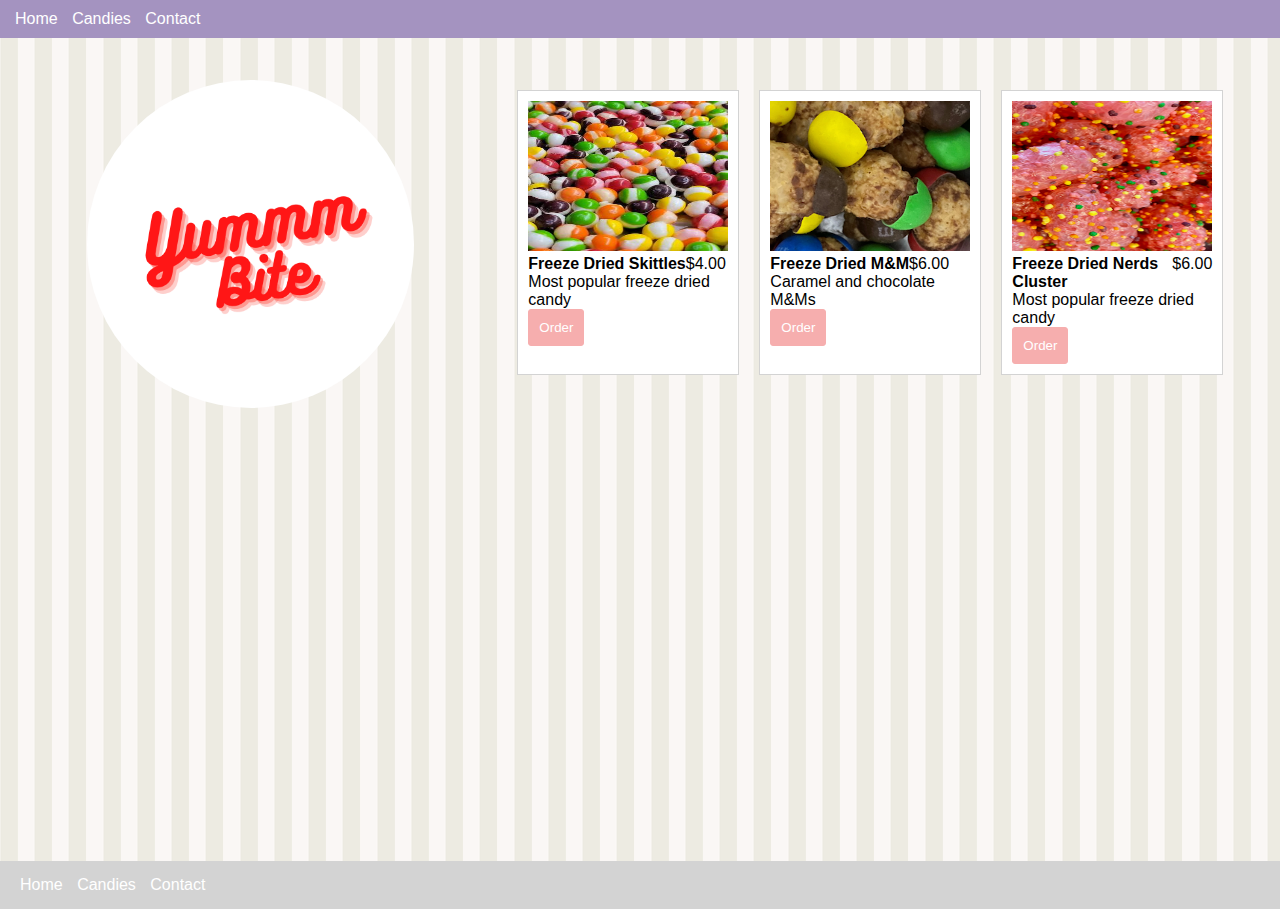
==== candy.html @ 572a9296 "HTML and CSS to website" ====
<!DOCTYPE html>
<html lang="en">
<head>
    <meta charset="UTF-8">
    <meta http-equiv="X-UA-Compatible" content="IE=edge">
    <meta name="viewport" content="width=device-width, initial-scale=1.0">
    <link rel="stylesheet" href="style.css" type="text/css"/>
    <title>Candy | Yummm Bite</title>
</head>
<body>
    <header>
        <nav>
            <ul>
                <li><a href="/">Home</a></li>
                <li><a href="candy.html">Candies</a></li>
                <li><a href="contact.html">Contact</a></li>
            </ul>
        </nav>
    </header>
    <main>
        <aside><img src="images/logo.png" alt="Yummm Bite Logo"></aside>
        <article>
           <section class="columns-desktop">
               <div class="candy">    
                <img src="images/skittle.jpeg" alt="Freeze Dried Skittles"/>
                <div class="columns">
                    <div class="title">Freeze Dried Skittles</div>
                    <div class="price">$4.00</div>
                </div>
                <p class="desc">Most popular freeze dried candy</p>
                <button data-order="skittles">Order</button>
               </div>

               <div class="candy">    
                <img src="images/mnm-caramel.png" alt="Freeze Dried Caramel M&Ms"/>
                <div class="columns">
                    <div class="title">Freeze Dried M&M</div>
                    <div class="price">$6.00</div>
                </div>
                <p class="desc">Caramel and chocolate M&Ms</p>
                <button data-order="mnm">Order</button>
               </div>

               <div class="candy">    
                <img src="images/nerd-cluster.png" alt="Freeze Dried Nerds Cluster"/>
                <div class="columns">
                    <div class="title">Freeze Dried Nerds Cluster</div>
                    <div class="price">$6.00</div>
                </div>
                <p class="desc">Most popular freeze dried candy</p>
                <button data-order="nerds">Order</button>
               </div>
           </section>
        </article>
    </main>
</body>

<footer>
    <nav>
        <ul>
            <li><a href="/">Home</a></li>
            <li><a href="candy.html">Candies</a></li>
            <li><a href="contact.html">Contact</a></li>
        </ul>
    </nav>
</footer>
</html>
---- style.css ----
* {
    margin: 0;
}

html, body {
    height: 100%;
}

body {
    font-family: Arial, Helvetica, sans-serif;
    background-color: lightgray;
}

p{
    margin: 0.5em 0 0.53m 0;
}

header {
    display: block;
    position: fixed;
    top: 0;
    left: 0;
    width: 100%;
    background-color: #a493c0;
    padding: 10px;
}

nav a:visited,
nav a:link {
    color: white;
    text-decoration: none;
}

nav > ul {
    display: inline;
    padding: 0;
}

nav > ul > li {
    display: inline-block;
    list-style: none;
    margin: 0 5px 0 5px;
}

main {
    display: block;
    background-image: url("images/background.png");
    padding-top: 3em;
    padding-bottom: 3em;
    min-height: 85%;
}

footer {
    padding: 15px;
}

aside, article {
    padding: 2em;
}

aside {
    text-align: center;
}

article {
    width: 75%;
}

img[src="images/logo.png"] {
    border-radius: 50%;
    max-width: 85%;
    max-height: 75%;
}
img[src="images/candy-banner.jpeg"] {
    max-height: 50%;
}

.columns {
    display: flex;
}


@media only screen and (min-width: 768px) {

    main {
        display: flex;
    }

    aside {
        margin-left: 2%;
    }

    .columns-desktop {
        display: flex;
    }
}

/* Candy */

.candy {
    width: 200px;
    padding: 10px;
    margin: 10px;
    background-color: white;
    border: solid 1px lightgray;
}

.candy img {
    width: 100%;
    height: 150px;
}

.candy .title {
    font-weight: bold;
}

.candy .price {
    text-align: right;
}
/*
.candy .columns div {
    width: 50%;
}
*/
.candy button {
    background-color: #f6aeae;
    padding: 10px;
    border: solid 1px #f6aeae;
    border-radius: 3px;
    color: white;
}
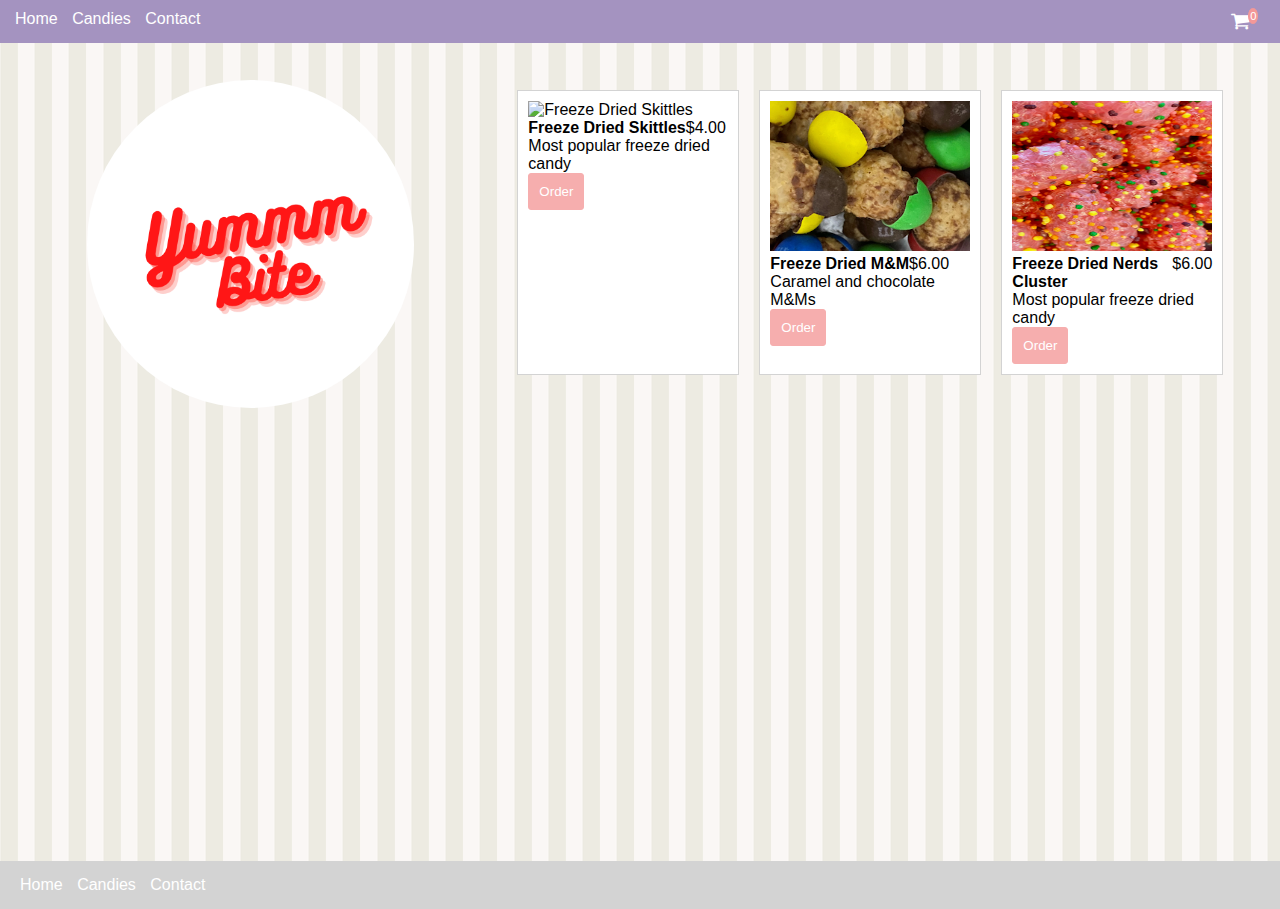
==== commit 12393e35: "add shopping cart icon" ====
--- a/candy.html
+++ b/candy.html
@@ -5,6 +5,7 @@
     <meta http-equiv="X-UA-Compatible" content="IE=edge">
     <meta name="viewport" content="width=device-width, initial-scale=1.0">
     <link rel="stylesheet" href="style.css" type="text/css"/>
+    <link rel="stylesheet" href="https://cdnjs.cloudflare.com/ajax/libs/font-awesome/4.7.0/css/font-awesome.min.css">
     <title>Candy | Yummm Bite</title>
 </head>
 <body>
@@ -15,20 +16,27 @@
                 <li><a href="candy.html">Candies</a></li>
                 <li><a href="contact.html">Contact</a></li>
             </ul>
+
+            <div class="cart-icon">
+                <p>0</p>
+                <i class="fa fa-shopping-cart">
+                </i>
+            </div>
         </nav>
+        
     </header>
     <main>
         <aside><img src="images/logo.png" alt="Yummm Bite Logo"></aside>
         <article>
            <section class="columns-desktop">
                <div class="candy">    
-                <img src="images/skittle.jpeg" alt="Freeze Dried Skittles"/>
+                <img src="images/skittle.png" alt="Freeze Dried Skittles"/>
                 <div class="columns">
                     <div class="title">Freeze Dried Skittles</div>
                     <div class="price">$4.00</div>
                 </div>
                 <p class="desc">Most popular freeze dried candy</p>
-                <button data-order="skittles">Order</button>
+                <button data-order="skittle">Order</button>
                </div>
 
                <div class="candy">    
@@ -38,7 +46,7 @@
                     <div class="price">$6.00</div>
                 </div>
                 <p class="desc">Caramel and chocolate M&Ms</p>
-                <button data-order="mnm">Order</button>
+                <button data-order="mnm-caramel">Order</button>
                </div>
 
                <div class="candy">    
@@ -48,20 +56,57 @@
                     <div class="price">$6.00</div>
                 </div>
                 <p class="desc">Most popular freeze dried candy</p>
-                <button data-order="nerds">Order</button>
+                <button data-order="nerd-cluster">Order</button>
                </div>
            </section>
         </article>
+
     </main>
+
+    <footer>
+        <nav>
+            <ul>
+                <li><a href="/">Home</a></li>
+                <li><a href="candy.html">Candies</a></li>
+                <li><a href="contact.html">Contact</a></li>
+            </ul>
+        </nav>
+    </footer>
+
+    <div class="cart-box">
+        <div class="cart">
+            <i class="fa fa-close"></i>
+            <h1>Cart</h1>
+        </div>
+       
+    </div>
 </body>
 
-<footer>
-    <nav>
-        <ul>
-            <li><a href="/">Home</a></li>
-            <li><a href="candy.html">Candies</a></li>
-            <li><a href="contact.html">Contact</a></li>
-        </ul>
-    </nav>
-</footer>
+<script>
+    window.addEventListener("DOMContentLoaded", function(e) {
+        const orderButtons = document.querySelectorAll("button[data-order]");
+
+        orderButtons.forEach(function(button) {
+            button.addEventListener("click", function(e) {
+                const button = e.currentTarget;
+                const container = button.parentNode;
+
+                const order = {
+                    id: button.getAttribute("data-order"),
+                    title: container.querySelector(".title").innerText,
+                    price: container.querySelector(".price").innerText,
+                    desc: container.querySelector(".desc").innerText,
+                };
+
+                localStorage.setItem(order.id, JSON.stringify(order));
+                
+            /*
+                const url = window.location.href.replace("candy.html",  "order.html");
+                window.location.href = url;
+            */
+            });
+        });
+    });
+</script>
+
 </html>--- a/style.css
+++ b/style.css
@@ -16,7 +16,7 @@
 }
 
 header {
-    display: block;
+    display: inline;
     position: fixed;
     top: 0;
     left: 0;
@@ -37,9 +37,28 @@
 }
 
 nav > ul > li {
-    display: inline-block;
+    display: inline;
     list-style: none;
     margin: 0 5px 0 5px;
+}
+
+.cart-icon {
+    display: inline;
+    float: right;
+    padding-right: 2em;
+    color:white;
+    cursor: pointer;
+    z-index: 1;
+    font-size: 20px;
+}
+.cart-icon p {
+    position:absolute;
+    top: .5rem;
+    right: 2.6rem;
+    font-size: 0.7rem;
+    background-color:#f39898;
+    padding: 2px 2px;
+    border-radius: 50%;
 }
 
 main {
@@ -52,6 +71,56 @@
 
 footer {
     padding: 15px;
+}
+
+/* cart box */
+.cart-box {
+    position:fixed;
+    top: 0;
+    left: 0;
+    height: 100%;
+    width: 100%;
+    display:flex;
+    align-items: center;
+    justify-content: center;
+    background: #f39898;
+    z-index: 9999;
+    transition: 0.3s linear;
+    transform: scale(0);
+}
+.cart-box:active{
+    transform: scale(1);
+}
+
+.cart-box .cart {
+    position: relative;
+    height:50%;
+    width:80%;
+    background: white;
+    display: flex;
+    flex-direction: column;
+    align-items: center;
+}
+
+.cart-box .cart i{
+    position: absolute;
+    right:0;
+    top: 0;
+    background: #f00;
+    padding: 10px 15px;
+    color: #fff;
+    cursor: pointer;
+
+}
+
+.cart-box .cart i:hover {
+    background:rgb(230, 12, 12);
+}
+
+.cart-box .cart h1 {
+    position: relative;
+    margin-top: 2%;
+    font-size: 2.8rem;
 }
 
 aside, article {
